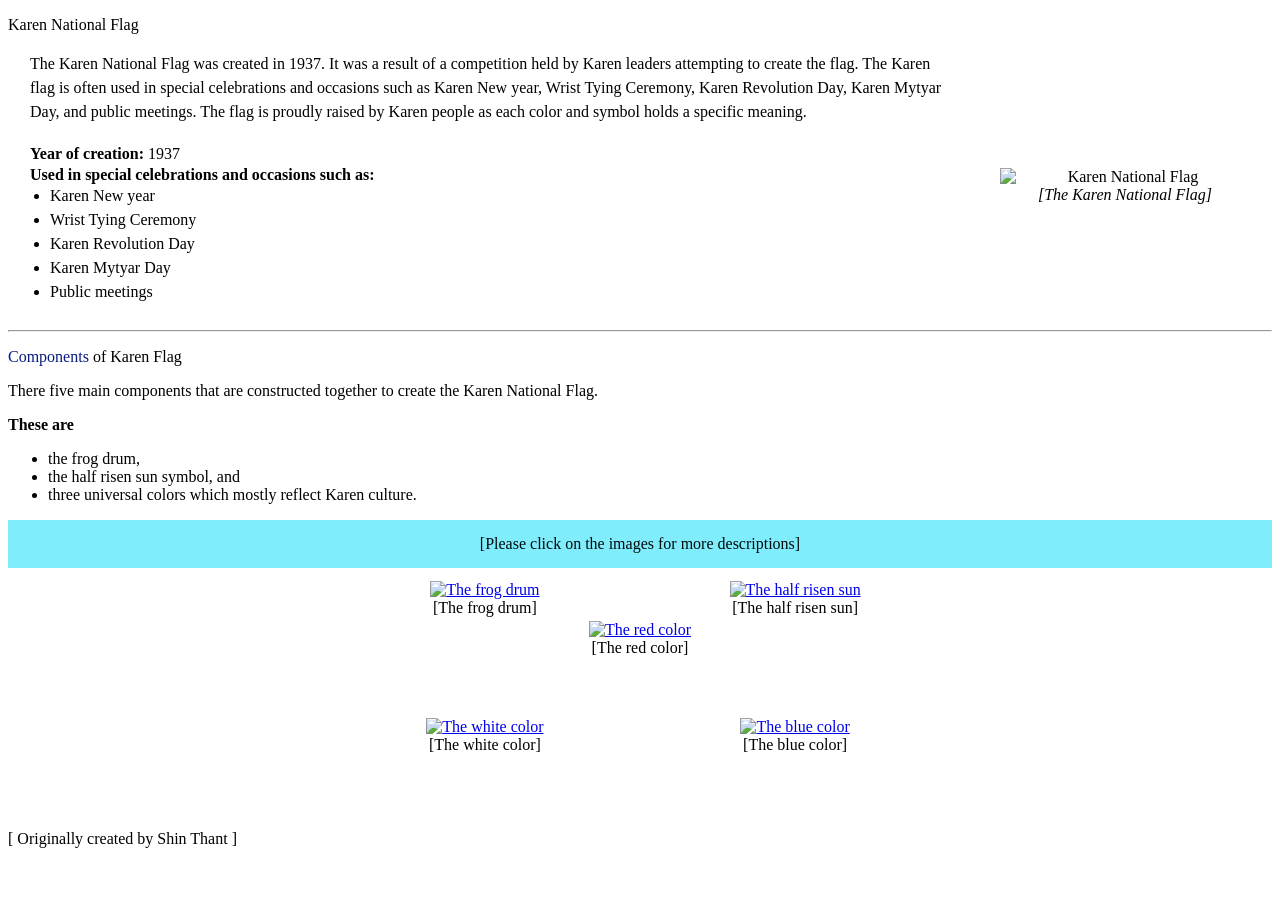
==== index.html @ ab48ebc8 "Add files via upload" ====
<!DOCTYPE html>
<html lang="en">
	<head>
		<meta charset="UTF-8">
		<meta name="viewport" content="width=device-width, initial-scale=0.5,">
		<title>Karen National Flag</title>
		<link rel="stylesheet" href="/src_styles/styles.css">
		<link rel="icon" href="/src_assets/Icon.png" type="image/png">

		<link href="https://fonts.googleapis.com/css2?family=Chivo:ital,wght@0,400;0,700;1,400;1,700&display=swap" rel="stylesheet">
	</head>

	<!-- setting background color -->
	<body class="main_page_body">
		
		<div class="main">
			<div class="header">
				<!-- Main Header -->
				<p>Karen National Flag</p>
			</div>

			<!-- creating a table for the image and texts -->
			<table style="margin: auto;">
			<!-- 1st row, 2 columns -->
				<tr>
					<!-- Column for flag explanation -->
					<td style="padding: 0px 20px; margin: 0px; text-align: left;">
						<!-- A paragraph giving explanation about Karen flag -->
						<p style="margin: 0px; line-height: 1.5;">
							The Karen National Flag was created in 1937. 
							It was a result of a competition held by Karen leaders attempting to create the flag. 
							The Karen flag is often used in special celebrations and occasions such as Karen New year, Wrist Tying Ceremony, Karen Revolution Day, Karen Mytyar Day, and public meetings. 
							The flag is proudly raised by Karen people as each color and symbol holds a specific meaning.
						</p>
						<br>
						<!-- Additional information about the Karen flag -->
						<p style="margin: 0px; line-height: 1.5;"><strong>Year of creation:</strong> 1937</p>
						<p style="margin: 0px;"><strong>Used in special celebrations and occasions such as:</strong>
							<ul style="margin: 0px; 
									padding-left: 20px;
									line-height: 1.5;">
								<li>Karen New year</li>
								<li>Wrist Tying Ceremony</li>
								<li>Karen Revolution Day</li>
								<li>Karen Mytyar Day</li>
								<li>Public meetings</li>
							</ul>
						</p>
					</td>
					<!-- Column for the image of Karen flag -->
					<td style="padding: 0px 20px; margin: 0px; text-align: center;">
						<img src="/src_assets/karen_national_flag.png" width="600px" alt="Karen National Flag" style="max-width: 100%; min-width: 250px;">
						<!-- caption for the image -->
						<p style="text-align: center; font-style: italic; margin: 0px;">[The Karen National Flag]</p>
					</td>
				</tr>
			</table>
		</div>
		
		<div>
			<hr>
		</div>

		<div class="main">
			<div class="header">
				<!-- Another header -->
				<p>
					<span style="color: #071B80;">Components</span> of Karen Flag
				</p>
			</div>

			<div class="info">
				<p>
				There five main components that are constructed together to create the Karen National Flag. 
				</p>
				<p style="margin: 0px;">
					<strong>These are</strong>
						<ul>
							<li>the frog drum,</li>
							<li>the half risen sun symbol, and</li>
							<li>three universal colors which mostly reflect Karen culture.</li>
						</ul>
				</p>
			</div>
		</div>

		<div style="background-color: #7fedfc; padding-top: 15px; padding-bottom: 15px; margin-left: auto; margin-right: auto; max-width: 100%; min-width: 50px; color: #000b0c;">
			<p style="text-align: center; margin: 0px;">
				[Please click on the images for more descriptions]
			</p>
		</div>

		<div style="margin: 10px auto; max-width: 100%;">
			<!-- a table containing the explanation of each components of the falg, linked to other pages as well -->
			<table style="margin: auto;
						text-align: center;">
				<!-- 1st row -->
				<tr>
					<!-- Column for the frog drum -->
					<td style="width:200px; text-align:center">
						<a href="/src_index/frogdrum_index.html">
							<img src="/src_assets/frogdrum_icon_from_flag.png" width="200px" alt="The frog drum"></a>
						<p style="margin:0">[The frog drum]</p>
					</td>
					
					<td></td>

					<!-- Column for the half risen sun -->
					<td style="width:200px; text-align:center">
						<a href="/src_index/half_risen_sun_index.html">
							<img src="/src_assets/half_risen_sun.png" width="200px" alt="The half risen sun">
						</a>
						<p style="margin:0">[The half risen sun]</p>
					</td>
				</tr>

				<!-- 2nd row -->
				<tr>
					<td></td>

					<!-- Column for the red color -->
					<td style="text-align:center">
						<a href="/src_index/red_index.html">
							<img src="/src_assets/red.png" width="200px" alt="The red color">
						</a>
						<p style="margin:0">[The red color]</p>
					</td>
					
					<td></td>
				</tr>
				
				<!-- 3rd row -->
				<tr>
					<td style="height:150px; text-align:center">
						<a href="/src_index/white_index.html">
							<img src="/src_assets/white.png" width="200px" alt="The white color">
						</a>
						<p style="margin:0">[The white color]</p>
					</td>
					
					<td></td>
					
					<td style="text-align:center">
						<a href="/src_index/blue_index.html">
							<img src="/src_assets/blue.png" width="200px" alt="The blue color">
						</a>
						<p style="margin:0">[The blue color]</p>
					</td>
				</tr>
			</table>
		</div>

		<div class="footer">
			<p>
				[ Originally created by Shin Thant ]
			</p>
		</div>
	</body>

</html>
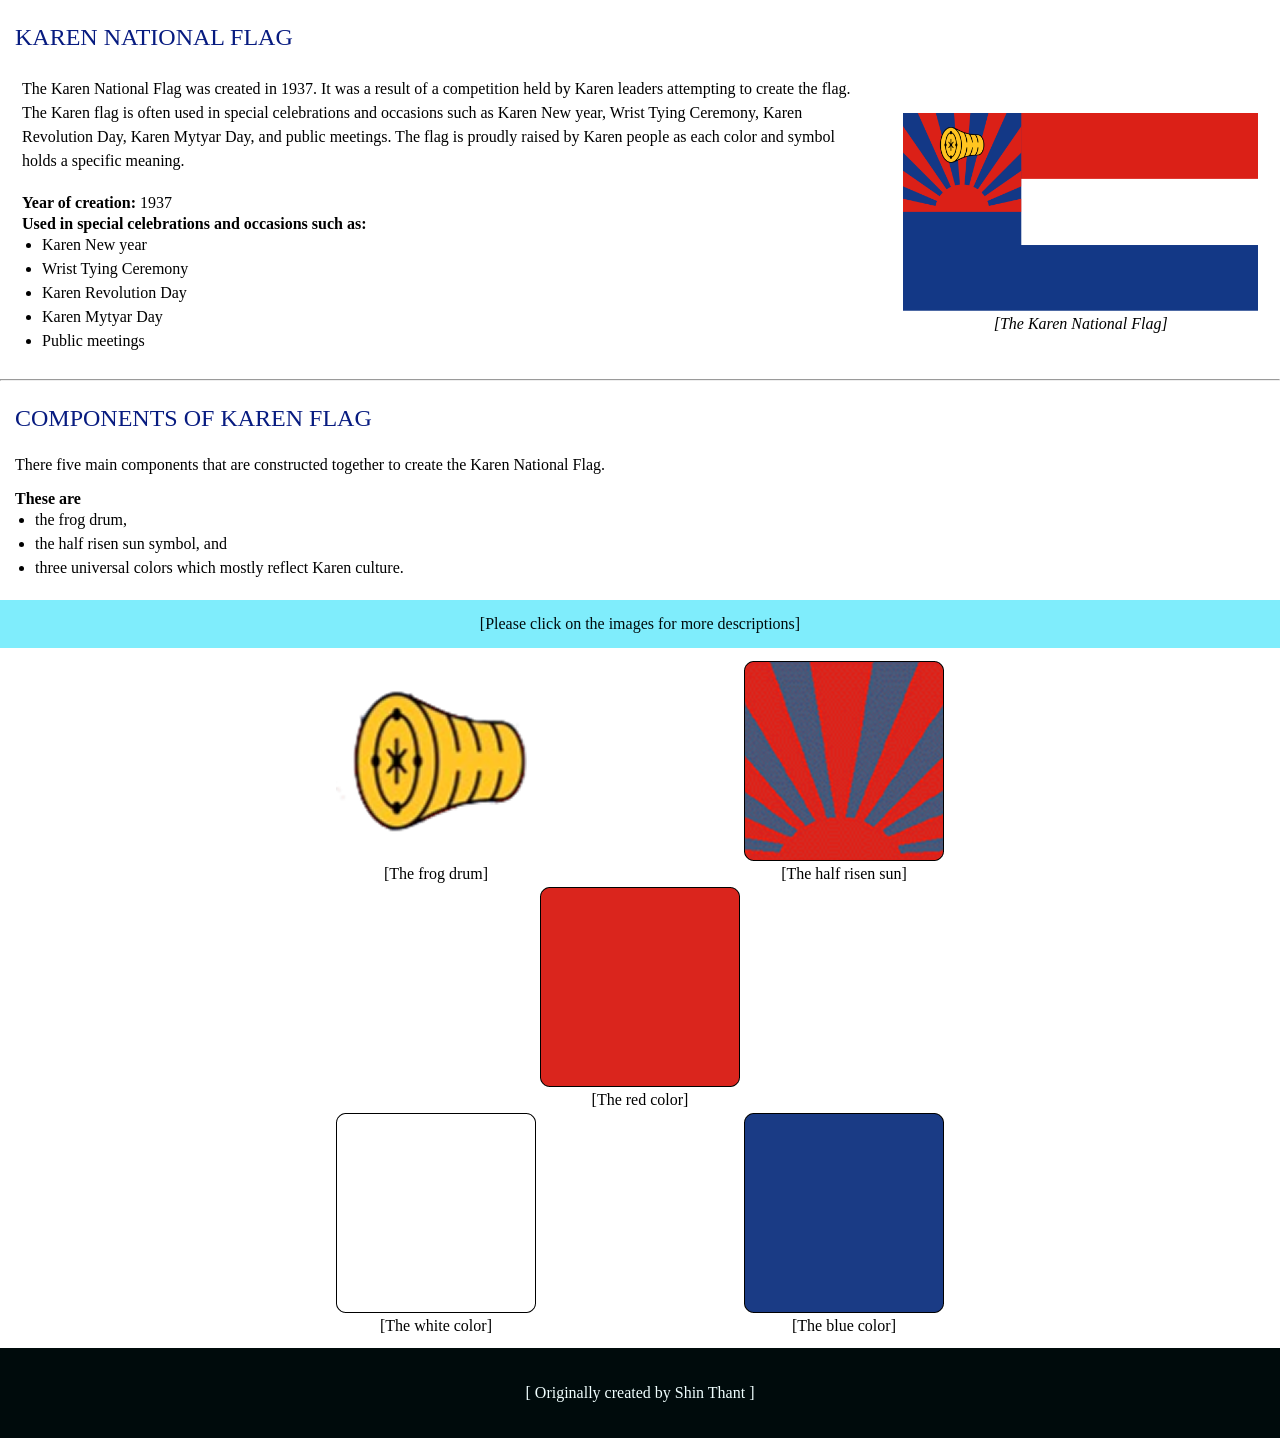
==== commit b697658a: "Fix paths for styles and images in index.html" ====
--- a/index.html
+++ b/index.html
@@ -4,8 +4,8 @@
 		<meta charset="UTF-8">
 		<meta name="viewport" content="width=device-width, initial-scale=0.5,">
 		<title>Karen National Flag</title>
-		<link rel="stylesheet" href="/src_styles/styles.css">
-		<link rel="icon" href="/src_assets/Icon.png" type="image/png">
+		<link rel="stylesheet" href="styles.css">
+		<link rel="icon" href="Icon.png" type="image/png">
 
 		<link href="https://fonts.googleapis.com/css2?family=Chivo:ital,wght@0,400;0,700;1,400;1,700&display=swap" rel="stylesheet">
 	</head>
@@ -49,7 +49,7 @@
 					</td>
 					<!-- Column for the image of Karen flag -->
 					<td style="padding: 0px 20px; margin: 0px; text-align: center;">
-						<img src="/src_assets/karen_national_flag.png" width="600px" alt="Karen National Flag" style="max-width: 100%; min-width: 250px;">
+						<img src="karen_national_flag.png" width="600px" alt="Karen National Flag" style="max-width: 100%; min-width: 250px;">
 						<!-- caption for the image -->
 						<p style="text-align: center; font-style: italic; margin: 0px;">[The Karen National Flag]</p>
 					</td>
@@ -98,8 +98,8 @@
 				<tr>
 					<!-- Column for the frog drum -->
 					<td style="width:200px; text-align:center">
-						<a href="/src_index/frogdrum_index.html">
-							<img src="/src_assets/frogdrum_icon_from_flag.png" width="200px" alt="The frog drum"></a>
+						<a href="frogdrum_index.html">
+							<img src="frogdrum_icon_from_flag.png" width="200px" alt="The frog drum"></a>
 						<p style="margin:0">[The frog drum]</p>
 					</td>
 					
@@ -107,8 +107,8 @@
 
 					<!-- Column for the half risen sun -->
 					<td style="width:200px; text-align:center">
-						<a href="/src_index/half_risen_sun_index.html">
-							<img src="/src_assets/half_risen_sun.png" width="200px" alt="The half risen sun">
+						<a href="half_risen_sun_index.html">
+							<img src="half_risen_sun.png" width="200px" alt="The half risen sun">
 						</a>
 						<p style="margin:0">[The half risen sun]</p>
 					</td>
@@ -120,8 +120,8 @@
 
 					<!-- Column for the red color -->
 					<td style="text-align:center">
-						<a href="/src_index/red_index.html">
-							<img src="/src_assets/red.png" width="200px" alt="The red color">
+						<a href="red_index.html">
+							<img src="red.png" width="200px" alt="The red color">
 						</a>
 						<p style="margin:0">[The red color]</p>
 					</td>
@@ -132,8 +132,8 @@
 				<!-- 3rd row -->
 				<tr>
 					<td style="height:150px; text-align:center">
-						<a href="/src_index/white_index.html">
-							<img src="/src_assets/white.png" width="200px" alt="The white color">
+						<a href="white_index.html">
+							<img src="white.png" width="200px" alt="The white color">
 						</a>
 						<p style="margin:0">[The white color]</p>
 					</td>
@@ -141,8 +141,8 @@
 					<td></td>
 					
 					<td style="text-align:center">
-						<a href="/src_index/blue_index.html">
-							<img src="/src_assets/blue.png" width="200px" alt="The blue color">
+						<a href="blue_index.html">
+							<img src="blue.png" width="200px" alt="The blue color">
 						</a>
 						<p style="margin:0">[The blue color]</p>
 					</td>
@@ -157,4 +157,4 @@
 		</div>
 	</body>
 
-</html>+</html>
--- a/styles.css
+++ b/styles.css
@@ -0,0 +1,143 @@
+/* Styles for the main page */
+.main_page_body {
+    background-color: #ffffff; 
+    font-family: 'Chivo';
+    margin: 10px 20px; 
+    max-width: 100%; 
+    margin-left: auto; 
+    margin-right: auto;
+    color: black;
+}
+
+.header {
+    color: #071B80;
+}
+
+.div hr {
+    margin: auto; 
+    max-width: 100%;
+}
+
+.footer {
+    background-color: #000b0c; 
+    margin: auto;
+    max-width: 100%; 
+    padding-top: 20px; 
+    padding-bottom: 20px;
+    text-align: center; 
+    color: azure;
+}
+
+/* Styles for the Frog Drum page */
+.frogdrum_page_body {
+    background-color: #FFC425; 
+    font-family: 'Chivo'; 
+    min-width: 250px; 
+    max-width: 100%; 
+    margin-left: auto; 
+    margin-right: auto;
+    color: #221a04;
+}
+
+.header-frogdrum { 
+    color: #221a04;
+}
+
+
+/* Styles for the Half-Risen Sun page */
+.half_risen_sun_page_body {
+    background-color: #6D3157; 
+    font-family: 'Chivo';
+    margin: 10px 20px; 
+    min-width: 250px; 
+    max-width: 100%; 
+    margin-left: auto; 
+    margin-right: auto; 
+    color: #ffffff;
+}
+
+
+/* Styles for the Red Color page */
+.red_page_body {
+    background-color: #DA251D; 
+    font-family: 'Chivo';
+    margin: 10px 20px; 
+    max-width: 100%; 
+    margin-left: auto; 
+    margin-right: auto; 
+    color: #ffffff;
+}
+
+/* Styles for the White Color page */
+.white_page_body {
+    background-color: #ffffff; 
+    font-family: 'Chivo';
+    margin: 10px 20px; 
+    max-width: 100%; 
+    margin-left: auto; 
+    margin-right: auto;
+    color: black;
+}
+
+/* Styles for the Blue Color page */
+.blue_page_body {
+    background-color: #1A3B85; 
+    font-family: 'Chivo';
+    margin: 10px 20px; 
+    max-width: 100%; 
+    margin-left: auto; 
+    margin-right: auto;
+    color: #ffffff;
+}
+
+/* Styles for the navigation icons */
+.nav_div {
+    display: flex; 
+    justify-content: space-between; 
+    align-items: center;
+}
+
+.nav-icon {
+    margin: 20px auto;
+}
+
+.nav-icon img {
+    width: 15px;
+}
+
+/* Styles for the navigation instruction div */
+.nav-instruction {
+    background-color: #7fedfc;
+    color: #000b0c; 
+    padding: 10px 15px; 
+    margin: 20px 0px;
+    text-align: center; 
+}
+
+/* Styles for the headers */
+.header-text-white {
+    color: #ffffff;
+}
+
+.header-text-black {
+    color: #000000;
+}
+
+.header, .header-frogdrum, .header-text-white, .header-text-black {
+    padding: 0px 15px; 
+    margin: 0px;
+    text-transform: uppercase;
+    font-size: 24px; 
+}
+
+/* Styles for the info section */
+.info {
+    padding: 0px 15px; 
+    margin-bottom: 20px;
+}
+
+.info ul {
+    margin: 0px; 
+    padding-left: 20px;
+    line-height: 1.5;
+}
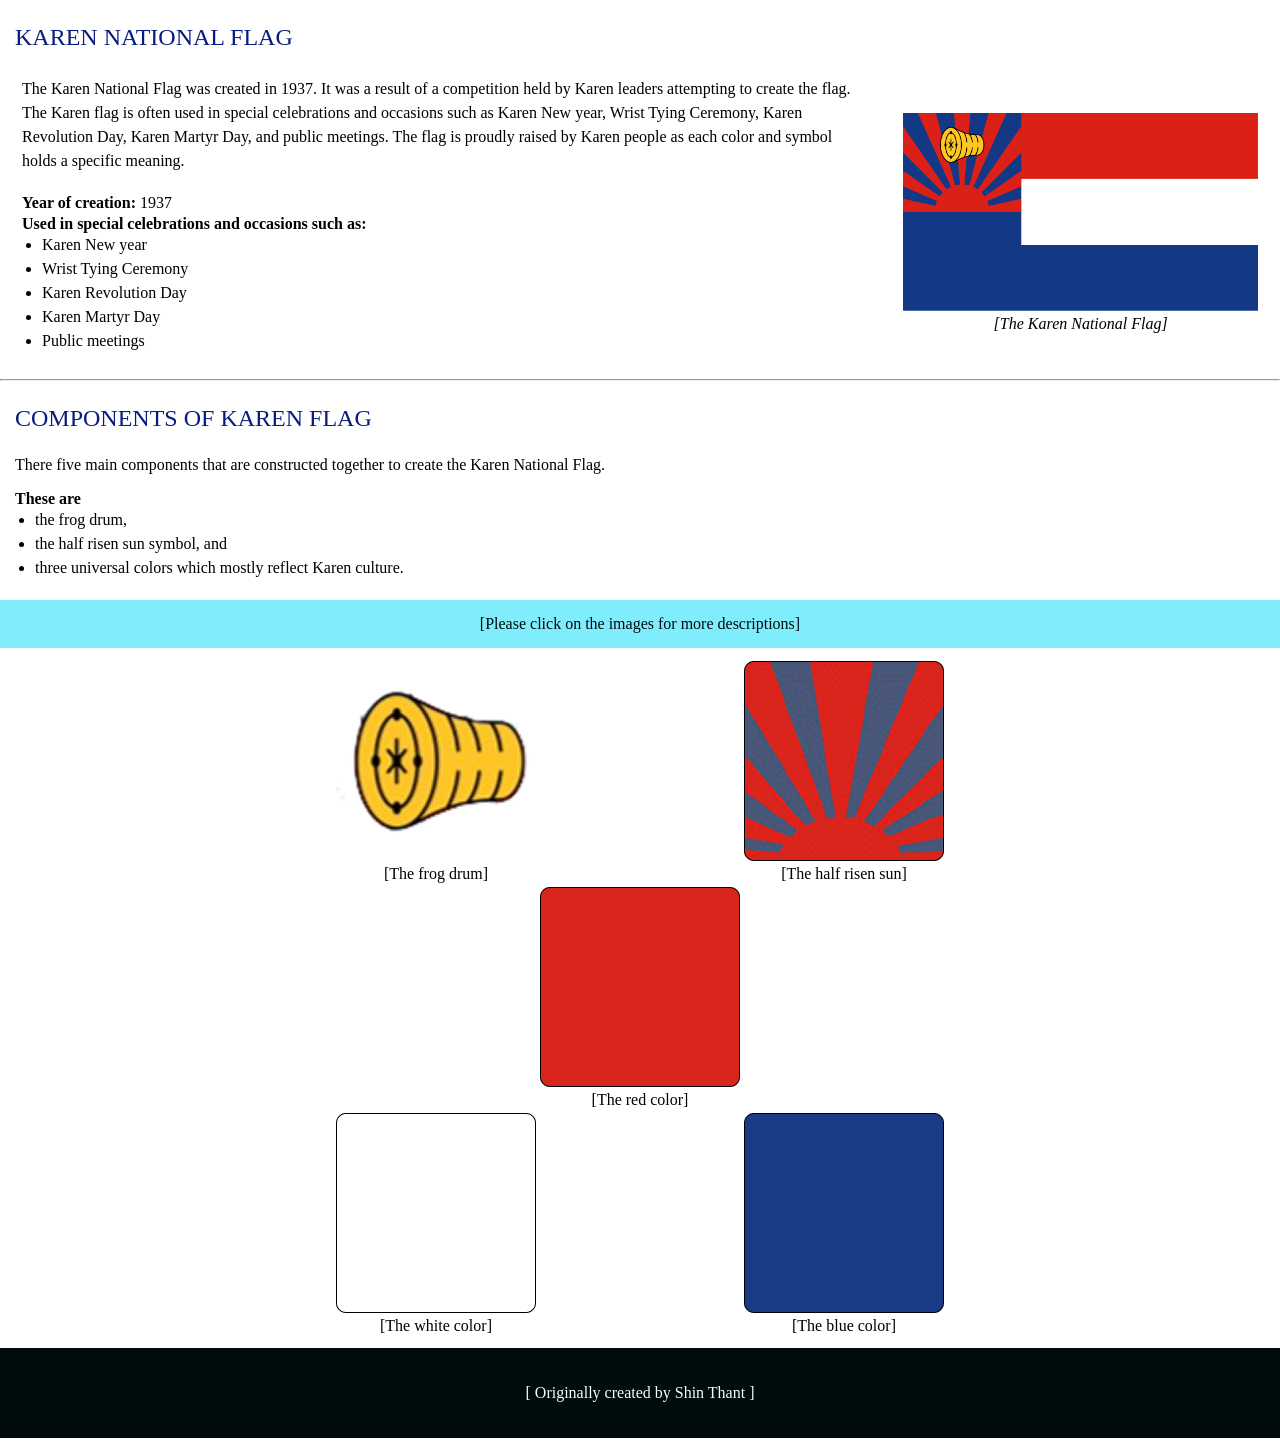
==== commit 821b431d: "Fix flag description and update event name Updated the description of the Karen National Flag and co" ====
--- a/index.html
+++ b/index.html
@@ -29,7 +29,7 @@
 						<p style="margin: 0px; line-height: 1.5;">
 							The Karen National Flag was created in 1937. 
 							It was a result of a competition held by Karen leaders attempting to create the flag. 
-							The Karen flag is often used in special celebrations and occasions such as Karen New year, Wrist Tying Ceremony, Karen Revolution Day, Karen Mytyar Day, and public meetings. 
+							The Karen flag is often used in special celebrations and occasions such as Karen New year, Wrist Tying Ceremony, Karen Revolution Day, Karen Martyr Day, and public meetings. 
 							The flag is proudly raised by Karen people as each color and symbol holds a specific meaning.
 						</p>
 						<br>
@@ -42,7 +42,7 @@
 								<li>Karen New year</li>
 								<li>Wrist Tying Ceremony</li>
 								<li>Karen Revolution Day</li>
-								<li>Karen Mytyar Day</li>
+								<li>Karen Martyr Day</li>
 								<li>Public meetings</li>
 							</ul>
 						</p>
